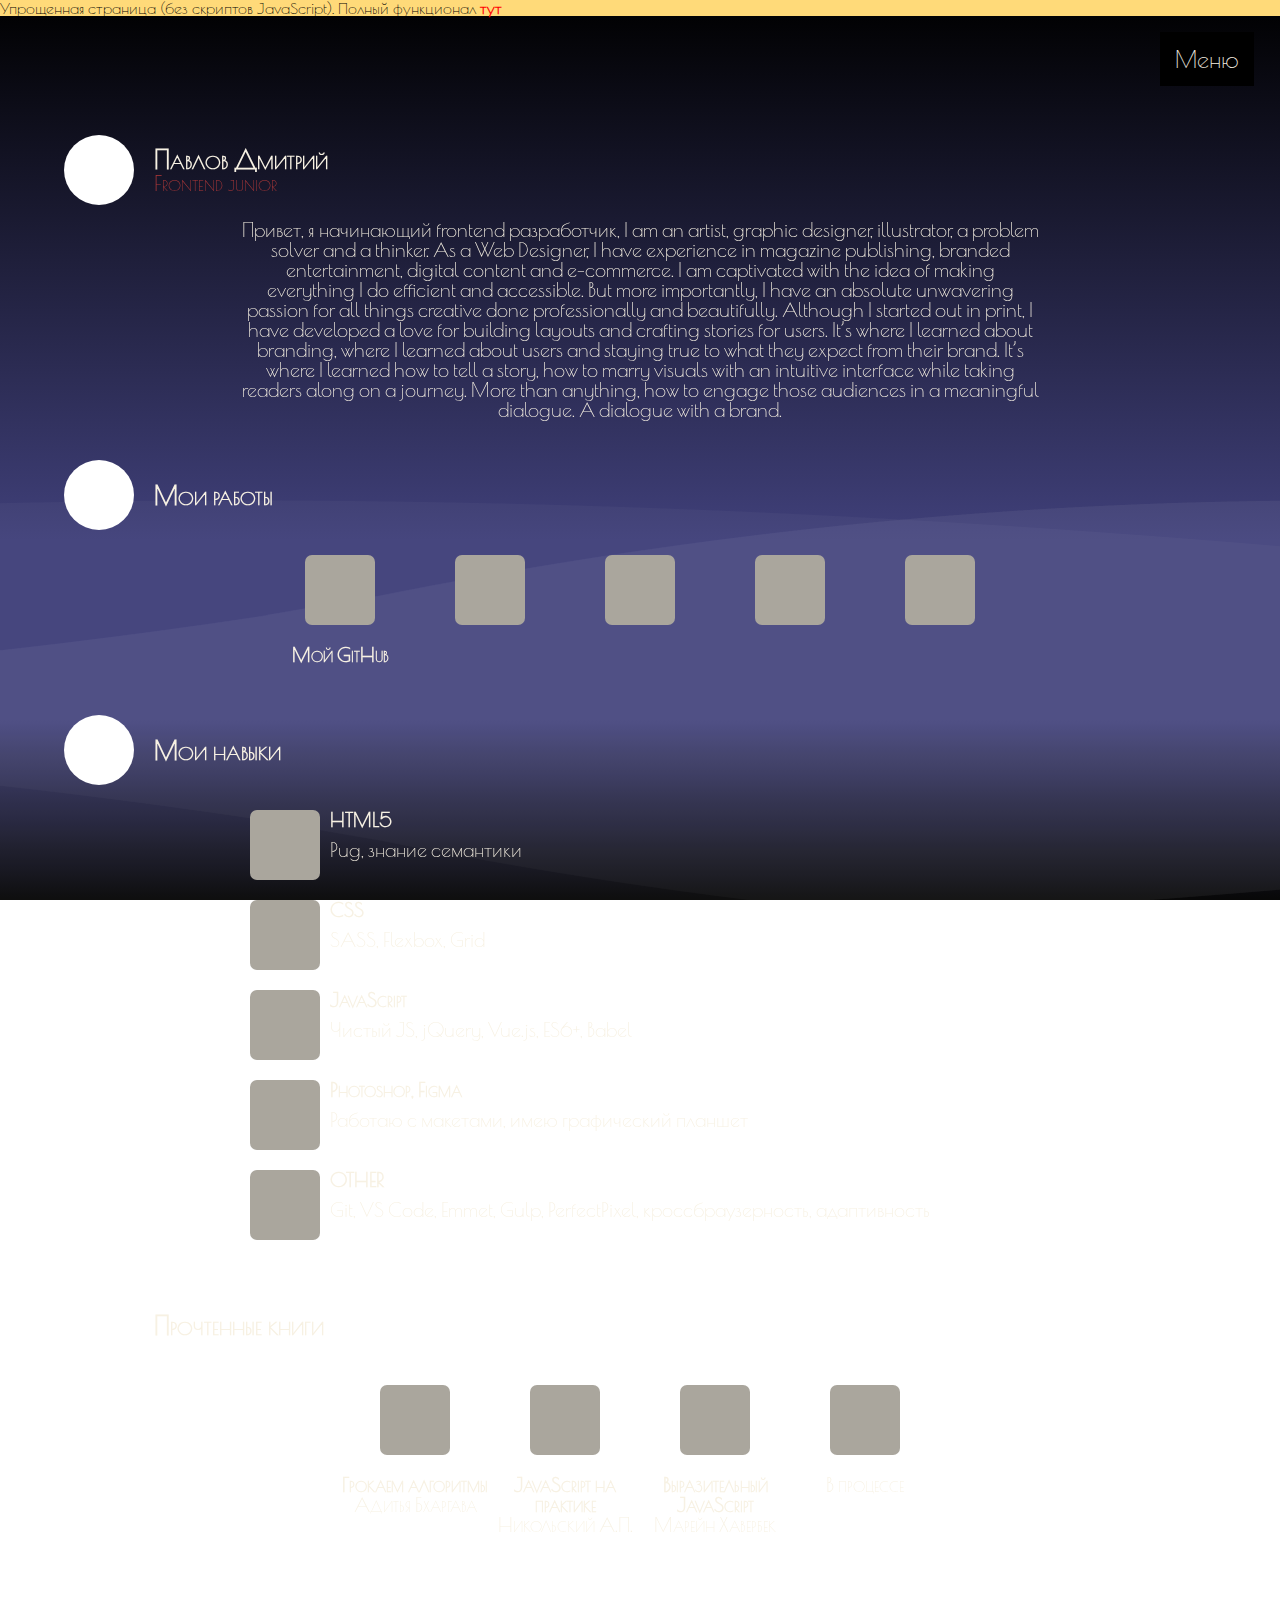
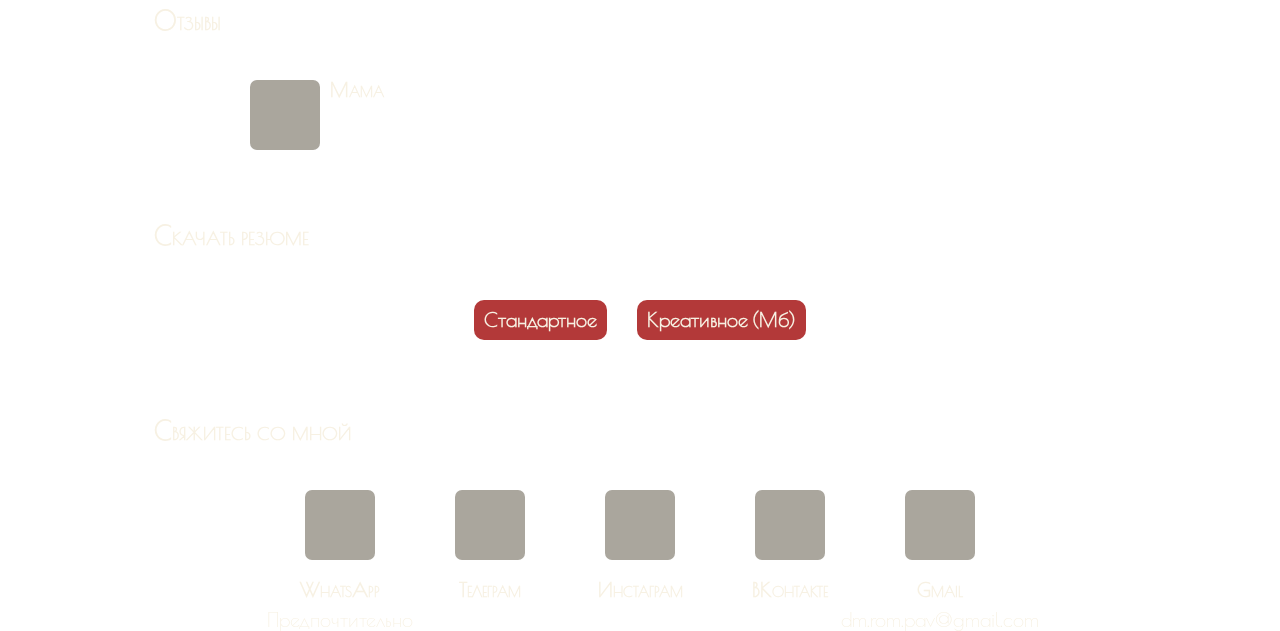
==== nojs.html @ d1b0d7f8 "first commit" ====
<!doctype html5><html lang="ru"><head>	<meta charset="UTF-8">	<meta http-equiv="x-ua-compatible" content="ie=edge">	<meta name="google" content="notranslate">	<meta name="viewport" content="width=device-width,initial-scale=1.0,maximum-scale=1.0,user-scalable=0">	<!-- Адаптивность -->	<title>Frontend (no-scripts)</title>	<meta name="description" content="The Portfolio of Dmitry Pavlov">	<meta name="keywords" content="WEB code HTML CSS SASS JS JavaScript ECMAScript ES BEM jQuery">	<link rel="icon" type="image/png" href="img/fav.png">	<link rel="apple-touch-icon" href="/custom-icon.png"> <!-- Apple Touch Icon -->	<meta name="msapplication-config" content="browserconfig.xml" /> <!-- Microsoft Tiles -->	<link rel="alternate" href="https://es.example.com/" hreflang="en"><!-- Страница с другим языком -->	<!-- Фейсбук -->	<meta property="og:type" content="website">	<meta property="og:url" content="https://example.com/page.html">	<meta property="og:title" content="Content Title">	<meta property="og:image" content="https://example.com/image.jpg">	<meta property="og:description" content="Description Here">	<meta property="og:site_name" content="Site Name">	<meta property="og:locale" content="en_US">	<!-- Твиттер -->	<meta name="twitter:card" content="summary">	<meta name="twitter:site" content="@site_account">	<meta name="twitter:creator" content="@individual_account">	<meta name="twitter:url" content="https://example.com/page.html">	<meta name="twitter:title" content="Content Title">	<meta name="twitter:description" content="Описание контента короче 200 символов">	<meta name="twitter:image" content="https://example.com/image.jpg">	<!-- CSS -->	<link href="https://fonts.googleapis.com/css2?family=Poiret+One&display=swap" rel="stylesheet">	<link rel="stylesheet" href="css/fonts.min.css">	<link rel="stylesheet" href="css/nojsstyle.min.css"></head><!-- === Тело ================================== --><body>	<div class="waves">		<div class="waves__wave waves__wave_0"></div>		<div class="waves__wave waves__wave_1"></div>		<div class="waves__wave waves__wave_2"></div>		<div class="waves__wave waves__wave_3 waves__wave_reverse"></div>		<div class="waves__wave waves__wave_4 waves__wave_reverse"></div>		<div class="waves__wave waves__wave_5 waves__wave_reverse"></div>	</div>	<p class="info">Упрощенная страница (без скриптов JavaScript). Полный функционал <a href="index.html"><b>тут</b></a>	</p>	<div class="menu">Меню		<nav class="nav">			<ul>				<a href="">					<li>Обо мне</li>				</a>				<a href="">					<li>Мои работы</li>				</a>				<a href="">					<li>Мои навыки</li>				</a>				<a href="">					<li>Прочтенные книги</li>				</a>				<a href="">					<li>Скачать резюме</li>				</a>				<a href="">					<li>Отзывы</li>				</a>				<a href="">					<li>Свяжитесь со мной</li>				</a>			</ul>		</nav>	</div>	<main>		<!-- section ========================================================================= -->		<section>			<div class="title">				<div class="title__icon"></div>				<h2 class="title__txt">Павлов Дмитрий<br><span class="title__fe">Frontend junior</span></h2>			</div>			<article class="content content1">				Привет, я начинающий frontend разработчик,				I am an artist, graphic designer, illustrator, a problem solver and a thinker. As a Web Designer, I have				experience in magazine publishing, branded entertainment, digital content and e-commerce. I am				captivated with the idea of making everything I do efficient and accessible. But more importantly, I				have an absolute unwavering passion for all things creative done professionally and beautifully.				Although I started out in print, I have developed a love for building layouts and crafting stories for				users. It’s where I learned about branding, where I learned about users and staying true to what they				expect from their brand. It’s where I learned how to tell a story, how to marry visuals with an				intuitive interface while taking readers along on a journey. More than anything, how to engage those				audiences in a meaningful dialogue. A dialogue with a brand.			</article>		</section>		<!-- section ========================================================================= -->		<section>			<div class="title">				<button class="title__icon"></button>				<h2 class="title__txt">Мои работы</h2>			</div>			<article class="content content2">				<a href="">					<div class="content__block">						<div class="content__icon content2__icon_1"></div>						<div class="content__txt"><b>Мой GitHub</b></div>					</div>				</a>				<a href="">					<div class="content__block">						<div class="content__icon content2__icon_2"></div>						<div class="content__txt"><b></b></div>					</div>				</a>				<a href="">					<div class="content__block">						<div class="content__icon content2__icon_3"></div>						<div class="content__txt"><b></b></div>					</div>				</a>				<a href="">					<div class="content__block">						<div class="content__icon content2__icon_4"></div>						<div class="content__txt"><b></b></div>					</div>				</a>				<a href="">					<div class="content__block">						<div class="content__icon content2__icon_5"></div>						<div class="content__txt"><b></b></div>					</div>				</a>			</article>		</section>		<!-- section ========================================================================= -->		<section>			<div class="title">				<div class="title__icon"></div>				<h2 class="title__txt">Мои навыки</h2>			</div>			<article class="content content3">				<div class="content__block">					<div class="content__icon content3__icon_1"></div>					<div>						<div class="content__txt"><b>HTML5</b></div>						<div class="content__bla-bla-bla">Pug, знание семантики</div>					</div>				</div>				<div class="content__block">					<div class="content__icon content3__icon_2"></div>					<div>						<div class="content__txt"><b>СSS</b></div>						<div class="content__bla-bla-bla">SASS, Flexbox, Grid</div>					</div>				</div>				<div class="content__block">					<div class="content__icon content3__icon_3"></div>					<div>						<div class="content__txt"><b>JavaScript</b></div>						<div class="content__bla-bla-bla">Чистый JS, jQuery, Vue.js, ES6+, Babel</div>					</div>				</div>				<div class="content__block">					<div class="content__icon content3__icon_4"></div>					<div>						<div class="content__txt"><b>Photoshop, Figma</b></div>						<div class="content__bla-bla-bla">Работаю с макетами, имею графический планшет</div>					</div>				</div>				<div class="content__block">					<div class="content__icon content3__icon_5"></div>					<div>						<div class="content__txt"><b>OTHER</b></div>						<div class="content__bla-bla-bla">Git, VS Code, Emmet, Gulp, PerfectPixel, кроссбраузерность, адаптивность </div>					</div>				</div>			</article>		</section>		<!-- section ========================================================================= -->		<section>			<div class="title">				<div class="title__icon"></div>				<h2 class="title__txt">Прочтенные книги</h2>			</div>			<article class="content content4">				<div class="content__block">					<div class="content__icon content4__icon_1"></div>					<div class="content__txt">						<b>Грокаем алгоритмы</b><br>Адитья Бхаргава					</div>				</div>				<div class="content__block">					<div class="content__icon content4__icon_2"></div>					<div class="content__txt"><b>JavaScript на практике</b><br>Никольский А.П.</div>				</div>				<div class="content__block">					<div class="content__icon content4__icon_3"></div>					<div class="content__txt"><b>Выразительный JavaScript</b><br>Марейн Хавербек</div>				</div>				<div class="content__block">					<div class="content__icon content4__icon_4"></div>					<div class="content__txt"><b></b>В процессе</div>				</div>			</article>		</section>		<!-- section ========================================================================= -->		<section>			<div class="title">				<div class="title__icon"></div>				<h2 class="title__txt">Отзывы</h2>			</div>			<article class="content content5">				<div class="content__block">					<div class="content__icon content5__icon_1"></div>					<div>						<div class="content__txt"><b>Мама</b></div>						<div class="content__bla-bla-bla"></div>					</div>				</div>			</article>		</section>		<!-- section ========================================================================= -->		<section>			<div class="title">				<div class="title__icon"></div>				<h2 class="title__txt">Скачать резюме</h2>			</div>			<article class="content content6">				<a href=""><b>Стандартное</b></a><br>				<a href=""><b>Креативное (Мб)</b></a>			</article>		</section>		<!-- section ========================================================================= -->		<section>			<div class="title">				<div class="title__icon"></div>				<h2 class="title__txt">Свяжитесь со мной</h2>			</div>			<article class="content content7">				<div class="content__block">					<a target="_blank" href="https://wa.me/79273494583/?text=%D0%9F%D1%80%D0%B8%D0%B2%D0%B5%D1%82,%20%D0%94%D0%B8%D0%BC%D0%B0!%20%0A">						<div class="content__icon content7__icon_4"></div>					</a>					<div>						<div class="content__txt"><b>WhatsApp</b></div>						<div class="content__bla-bla-bla">Предпочтительно</div>					</div>				</div>				<div class="content__block">					<a target="_blank" href="https://t.me/dmrompav">						<div class="content__icon content7__icon_1"></div>					</a>					<div>						<div class="content__txt"><b>Телеграм</b></div>						<div class="content__bla-bla-bla"></div>					</div>				</div>				<div class="content__block">					<a target="_blank" href="">						<div class="content__icon content7__icon_3"></div>					</a>					<div>						<div class="content__txt"><b>Инстаграм</b></div>						<div class="content__bla-bla-bla"></div>					</div>				</div>				<div target="_blank" class="content__block">					<a href="https://vk.com/dmrompav">						<div class="content__icon content7__icon_5"></div>					</a>					<div>						<div class="content__txt"><b>ВКонтакте</b></div>						<div class="content__bla-bla-bla"></div>					</div>				</div>				<div class="content__block">						<div class="content__icon content7__icon_2"></div>					<div>						<div class="content__txt"><b>Gmail</b></div>						<div class="content__bla-bla-bla" id="mail">dm.rom.pav@gmail.com</div>					</div>				</div>			</article>		</section>	</main></body></html>
---- css/fonts.min.css ----
body{font-family:"Poiret One","Times New Roman",sans-serif;color:#f7f1e3}
---- css/nojsstyle.min.css ----
@charset "UTF-8";*{padding:0;margin:0;border:0}*,:after,:before{-webkit-box-sizing:border-box;box-sizing:border-box}:active,:focus{outline:0}a:active,a:focus{outline:0}aside,footer,header,nav{display:block}body,html{height:100%;width:100%;font-size:100%;line-height:1;font-size:14px;-ms-text-size-adjust:100%;-moz-text-size-adjust:100%;-webkit-text-size-adjust:100%}button,input,textarea{font-family:inherit}input::-ms-clear{display:none}button{cursor:pointer}button::-moz-focus-inner{padding:0;border:0}a,a:visited{text-decoration:none}a:hover{text-decoration:none}ul li{list-style:none}img{vertical-align:top}h1,h2,h3,h4,h5,h6{font-size:inherit;font-weight:400}button{padding:0;border:none;font:inherit;color:inherit;background-color:transparent;cursor:pointer}body{-webkit-user-select:none;-moz-user-select:none;-ms-user-select:none;user-select:none;width:100vw;background-color:#000;background:-webkit-gradient(linear,left top,left bottom,from(#000),color-stop(60%,#40407a),color-stop(80%,#40407a),to(#000)) no-repeat;background:-o-linear-gradient(top,#000,#40407a 60%,#40407a 80%,#000) no-repeat;background:linear-gradient(to bottom,#000,#40407a 60%,#40407a 80%,#000) no-repeat;background-attachment:fixed;font-size:20px}a{color:#f7f1e3}.waves__wave{z-index:-1;top:200px;position:fixed;width:7000px;height:218px;opacity:.03;background-image:url(../img/wave_top.png);background-repeat:repeat-x;-webkit-transform:scale(2,1);-ms-transform:scale(2,1);transform:scale(2,1)}.waves__wave_0{-webkit-animation:wave 11s ease-in-out -3s infinite alternate;animation:wave 11s ease-in-out -3s infinite alternate}.waves__wave_1{-webkit-animation:long-wave 23s ease-in-out 0s infinite alternate;animation:long-wave 23s ease-in-out 0s infinite alternate;-webkit-transform:scale(3,1);-ms-transform:scale(3,1);transform:scale(3,1)}.waves__wave_2{-webkit-animation:wave 36s linear -5s infinite alternate;animation:wave 36s linear -5s infinite alternate}.waves__wave_reverse{-webkit-transform:scale(3,-1);-ms-transform:scale(3,-1);transform:scale(3,-1);margin-top:218px}.waves__wave_3{-webkit-animation:long-wave 16s ease-in-out -7s infinite alternate;animation:long-wave 16s ease-in-out -7s infinite alternate}.waves__wave_4{-webkit-animation:wave 27s ease-in-out -2s infinite alternate;animation:wave 27s ease-in-out -2s infinite alternate;-webkit-transform:scale(2,-1);-ms-transform:scale(2,-1);transform:scale(2,-1)}.waves__wave_5{-webkit-animation:long-wave 41s ease-in-out -11s infinite alternate;animation:long-wave 41s ease-in-out -11s infinite alternate}@-webkit-keyframes wave{0%{left:0}100%{left:-3876px}}@keyframes wave{0%{left:0}100%{left:-3876px}}@-webkit-keyframes long-wave{0%{left:0}100%{left:-5814px}}@keyframes long-wave{0%{left:0}100%{left:-5814px}}.info{position:absolute;top:0;width:100vw;color:#000;background-color:#ffda79;font-size:16px}.info a{color:red}.menu{z-index:20;position:fixed;top:0;right:0;margin:32px 2vw;font-size:24px;background-color:#000;padding:15px}.menu:hover>.nav{right:0}nav{z-index:10;position:fixed;top:0;right:-270px;background-color:#000;display:-webkit-box;display:-ms-flexbox;display:flex;-webkit-box-orient:vertical;-webkit-box-direction:normal;-ms-flex-direction:column;flex-direction:column;width:270px;height:100vh;font-size:24px;-webkit-transition:right .3s ease-in-out;-o-transition:right .3s ease-in-out;transition:right .3s ease-in-out}nav a{color:#f7f1e3}nav ul{padding-top:65px}nav li{margin:20px}main{width:1200px;max-width:90vw;margin:15vh auto 0 auto}.title{font-variant:small-caps;display:-webkit-box;display:-ms-flexbox;display:flex;-webkit-box-align:center;-ms-flex-align:center;align-items:center;-webkit-box-pack:start;-ms-flex-pack:start;justify-content:start;margin:40px 0 10px 0}.title__icon{width:70px;height:70px;background-color:#fff;border-radius:50%}.title__txt{font-weight:bolder;font-size:26px;margin-left:20px}.title__fe{color:#b33939;font-weight:400;font-size:22px}.content{text-align:center;width:800px;max-width:90vw;margin:15px auto;display:-webkit-box;display:-ms-flexbox;display:flex;-ms-flex-wrap:wrap;flex-wrap:wrap;-webkit-box-pack:center;-ms-flex-pack:center;justify-content:center}.content__block{width:150px;display:-webkit-box;display:-ms-flexbox;display:flex;-webkit-box-orient:vertical;-webkit-box-direction:normal;-ms-flex-direction:column;flex-direction:column;-webkit-box-pack:baseline;-ms-flex-pack:baseline;justify-content:baseline;-webkit-box-align:center;-ms-flex-align:center;align-items:center}.content__icon{width:70px;height:70px;background-color:#aaa69d;border-radius:10%;margin:10px 10px}.content__txt{font-variant:small-caps;margin:10px 0}.content__bla-bla-bla{max-width:60vw}.content3{-webkit-box-orient:vertical;-webkit-box-direction:normal;-ms-flex-direction:column;flex-direction:column;text-align:left}.content3 .content__block{-webkit-box-orient:horizontal;-webkit-box-direction:normal;-ms-flex-direction:row;flex-direction:row;-webkit-box-align:start;-ms-flex-align:start;align-items:start;width:100%;height:auto}.content5{-webkit-box-orient:vertical;-webkit-box-direction:normal;-ms-flex-direction:column;flex-direction:column;text-align:left}.content5 .content__block{-webkit-box-orient:horizontal;-webkit-box-direction:normal;-ms-flex-direction:row;flex-direction:row;-webkit-box-align:start;-ms-flex-align:start;align-items:start;width:100%;height:auto}.content6 a{background-color:#b33939;padding:10px;margin:15px;border-radius:10px}#mail{-webkit-user-select:text;-moz-user-select:text;-ms-user-select:text;user-select:text}@media (handheld){.menu{background-color:#fff;height:0;padding:0;overflow:hidden}nav{height:0;padding:0;overflow:hidden}}@media (min-height:768px){.waves__wave{top:500px}}
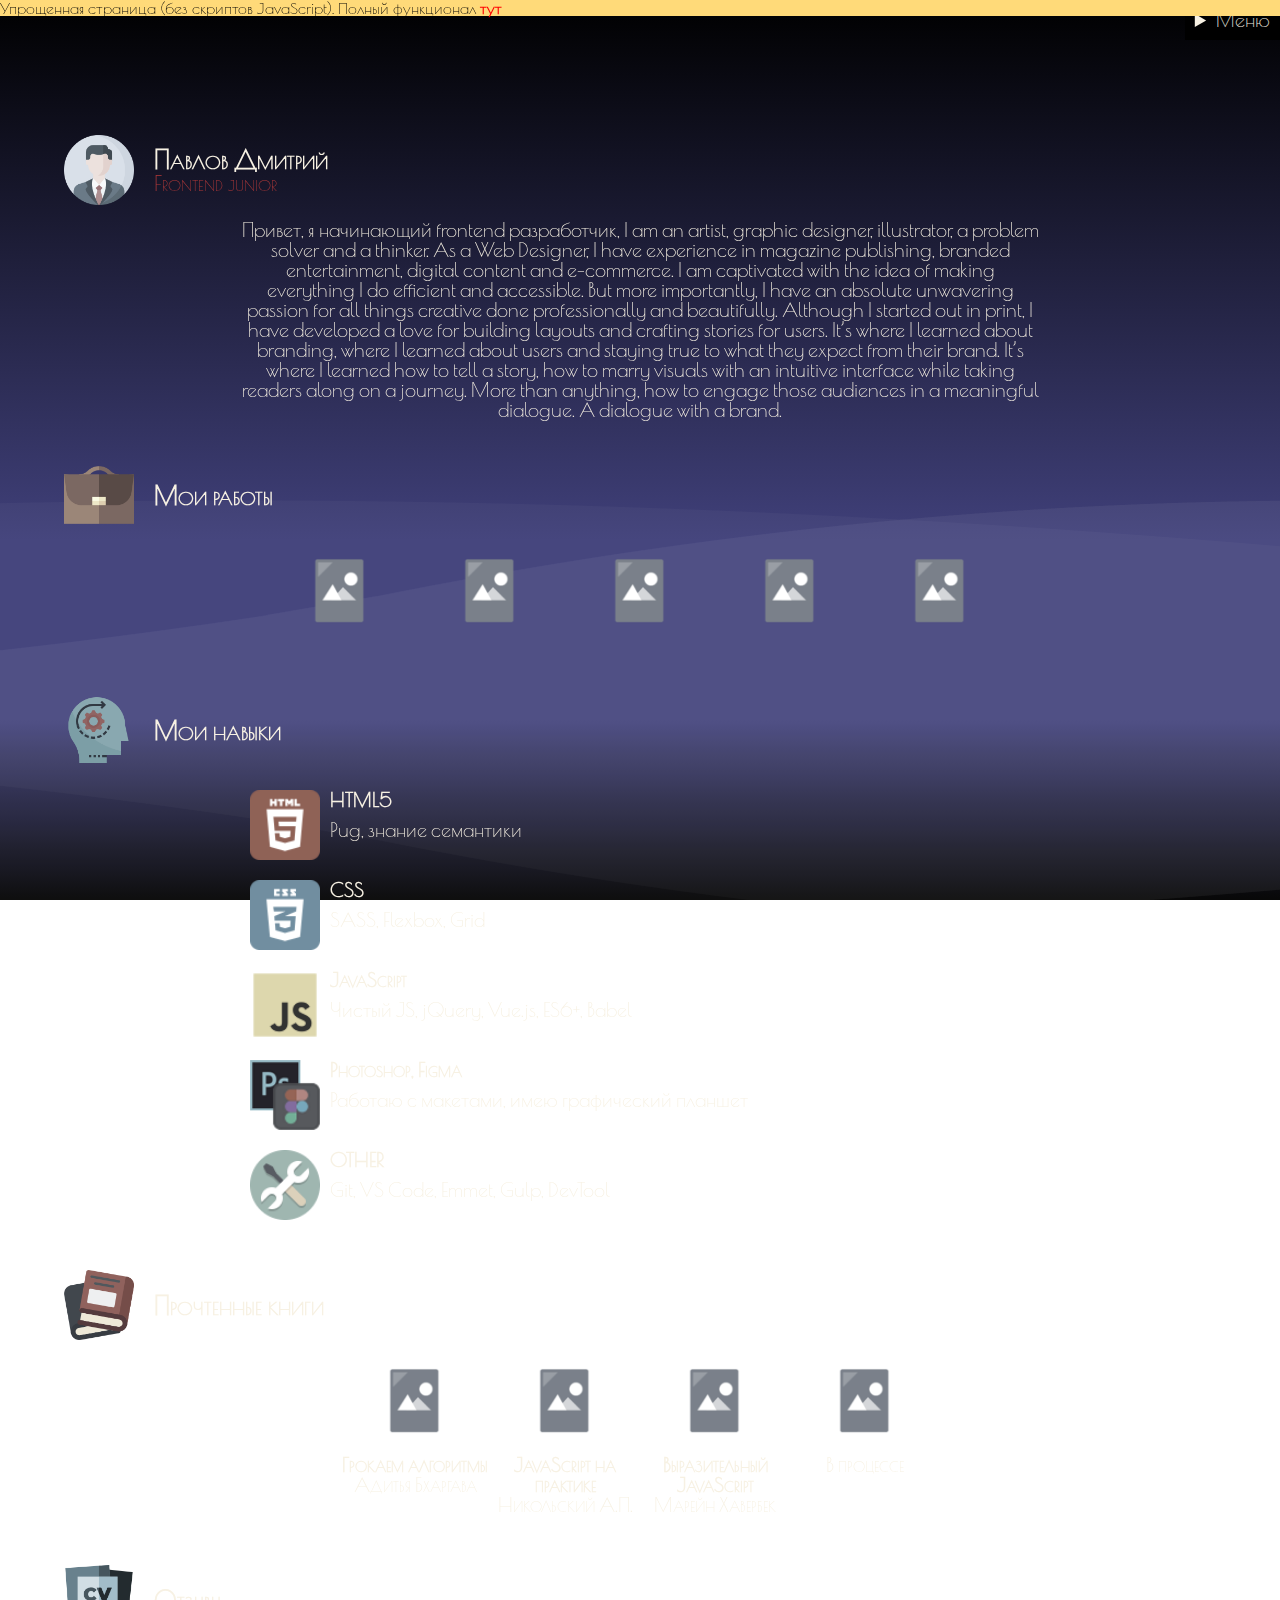
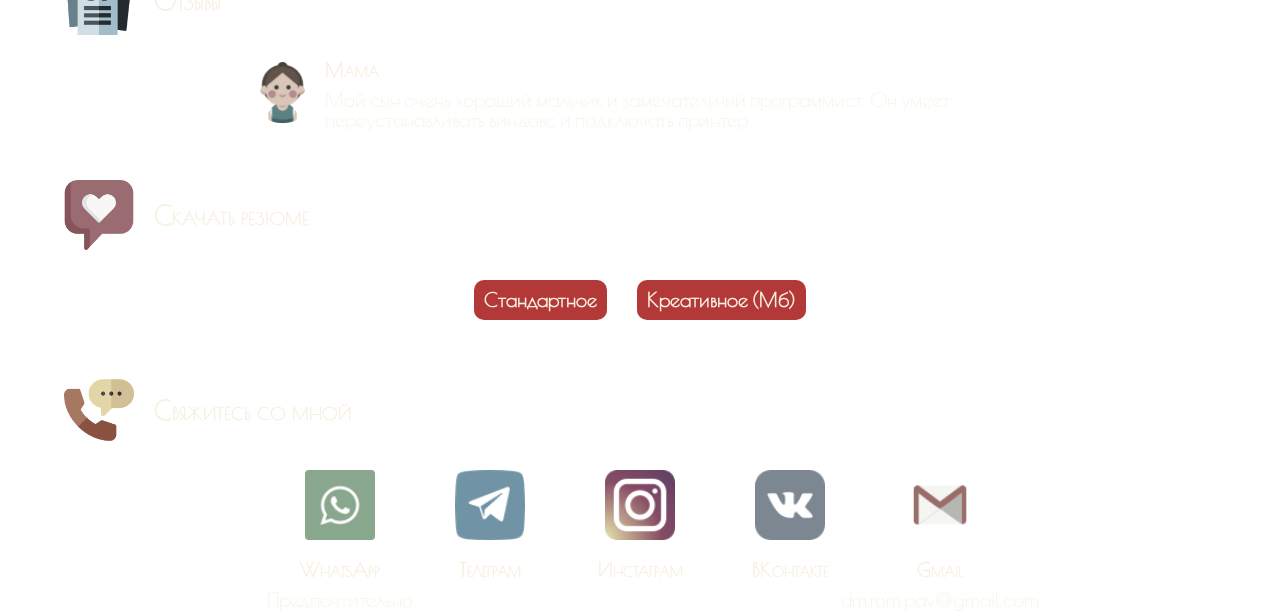
==== commit aba456b2: "Icons loaded in nojs.html" ====
--- a/nojs.html
+++ b/nojs.html
@@ -48,41 +48,44 @@
 		<div class="waves__wave waves__wave_4 waves__wave_reverse"></div> 		<div class="waves__wave waves__wave_5 waves__wave_reverse"></div> 	</div>-	<p class="info">Упрощенная страница (без скриптов JavaScript). Полный функционал <a href="index.html"><b>тут</b></a>+	<p class="info">Упрощенная страница (без скриптов JavaScript). Полный функционал <a target="_blank" href="index.html"><b>тут</b></a> 	</p>-	<div class="menu">Меню+	<details class="menu">+		<summary>Меню</summary> 		<nav class="nav"> 			<ul>-				<a href="">+				<a href="#n1"> 					<li>Обо мне</li> 				</a>-				<a href="">+				<a href="#n2"> 					<li>Мои работы</li> 				</a>-				<a href="">+				<a href="#n3"> 					<li>Мои навыки</li> 				</a>-				<a href="">+				<a href="#n4"> 					<li>Прочтенные книги</li> 				</a>-				<a href="">+				<a href="#n5"> 					<li>Скачать резюме</li> 				</a>-				<a href="">+				<a href="#n6"> 					<li>Отзывы</li> 				</a>-				<a href="">+				<a href="#n7"> 					<li>Свяжитесь со мной</li> 				</a> 			</ul> 		</nav>-	</div>+	</details> 	<main> 		<!-- section ========================================================================= --> 		<section> 			<div class="title">-				<div class="title__icon"></div>-				<h2 class="title__txt">Павлов Дмитрий<br><span class="title__fe">Frontend junior</span></h2>+				<div class="title__icon title__i1"></div>+				<a name="n1">+					<h2 class="title__txt">Павлов Дмитрий<br><span class="title__fe">Frontend junior</span></h2>+				</a> 			</div> 			<article class="content content1"> 				Привет, я начинающий frontend разработчик,@@ -101,14 +104,16 @@
 		<!-- section ========================================================================= --> 		<section> 			<div class="title">-				<button class="title__icon"></button>-				<h2 class="title__txt">Мои работы</h2>+				<button class="title__icon title__i2"></button>+				<a name="n2">+					<h2 class="title__txt">Мои работы</h2>+				</a> 			</div> 			<article class="content content2"> 				<a href=""> 					<div class="content__block"> 						<div class="content__icon content2__icon_1"></div>-						<div class="content__txt"><b>Мой GitHub</b></div>+						<div class="content__txt"><b></b></div> 					</div> 				</a> 				<a href="">@@ -141,8 +146,10 @@
 		<!-- section ========================================================================= --> 		<section> 			<div class="title">-				<div class="title__icon"></div>-				<h2 class="title__txt">Мои навыки</h2>+				<div class="title__icon title__i3"></div>+				<a name="n3">+					<h2 class="title__txt">Мои навыки</h2>+				</a> 			</div> 			<article class="content content3"> 				<div class="content__block">@@ -177,17 +184,19 @@
 					<div class="content__icon content3__icon_5"></div> 					<div> 						<div class="content__txt"><b>OTHER</b></div>-						<div class="content__bla-bla-bla">Git, VS Code, Emmet, Gulp, PerfectPixel, кроссбраузерность, адаптивность </div>-					</div>-				</div>-			</article>-		</section>--		<!-- section ========================================================================= -->-		<section>-			<div class="title">-				<div class="title__icon"></div>-				<h2 class="title__txt">Прочтенные книги</h2>+						<div class="content__bla-bla-bla">Git, VS Code, Emmet, Gulp, DevTool </div>+					</div>+				</div>+			</article>+		</section>++		<!-- section ========================================================================= -->+		<section>+			<div class="title">+				<div class="title__icon title__i4"></div>+				<a name="n4">+					<h2 class="title__txt">Прочтенные книги</h2>+				</a> 			</div> 			<article class="content content4"> 				<div class="content__block">@@ -214,25 +223,29 @@
 		<!-- section ========================================================================= --> 		<section> 			<div class="title">-				<div class="title__icon"></div>-				<h2 class="title__txt">Отзывы</h2>+				<div class="title__icon title__i5"></div>+				<a name="n5">+					<h2 class="title__txt">Отзывы</h2>+				</a> 			</div> 			<article class="content content5"> 				<div class="content__block"> 					<div class="content__icon content5__icon_1"></div> 					<div> 						<div class="content__txt"><b>Мама</b></div>-						<div class="content__bla-bla-bla"></div>-					</div>-				</div>-			</article>-		</section>--		<!-- section ========================================================================= -->-		<section>-			<div class="title">-				<div class="title__icon"></div>-				<h2 class="title__txt">Скачать резюме</h2>+						<div class="content__bla-bla-bla">Мой сын очень хороший мальчик и замечательный программист. Он умеет переустанавливать виндовс и подключать принтер</div>+					</div>+				</div>+			</article>+		</section>++		<!-- section ========================================================================= -->+		<section>+			<div class="title">+				<div class="title__icon title__i6"></div>+				<a name="n6">+					<h2 class="title__txt">Скачать резюме</h2>+				</a> 			</div> 			<article class="content content6"> 				<a href=""><b>Стандартное</b></a><br>@@ -243,8 +256,10 @@
 		<!-- section ========================================================================= --> 		<section> 			<div class="title">-				<div class="title__icon"></div>-				<h2 class="title__txt">Свяжитесь со мной</h2>+				<div class="title__icon title__i7"></div>+				<a name="n7">+					<h2 class="title__txt">Свяжитесь со мной</h2>+				</a> 			</div> 			<article class="content content7"> 				<div class="content__block">@@ -284,7 +299,9 @@
 					</div> 				</div> 				<div class="content__block">+					<a href=""> 						<div class="content__icon content7__icon_2"></div>+					</a> 					<div> 						<div class="content__txt"><b>Gmail</b></div> 						<div class="content__bla-bla-bla" id="mail">dm.rom.pav@gmail.com</div>--- a/css/fonts.min.css
+++ b/css/fonts.min.css
@@ -1 +1 @@
-body{font-family:"Poiret One","Times New Roman",sans-serif;color:#f7f1e3}+body{font-family:"Poiret One","Times New Roman",sans-serif;color:#f7f1e3}a{color:#f7f1e3}--- a/css/nojsstyle.min.css
+++ b/css/nojsstyle.min.css
@@ -1 +1 @@
-@charset "UTF-8";*{padding:0;margin:0;border:0}*,:after,:before{-webkit-box-sizing:border-box;box-sizing:border-box}:active,:focus{outline:0}a:active,a:focus{outline:0}aside,footer,header,nav{display:block}body,html{height:100%;width:100%;font-size:100%;line-height:1;font-size:14px;-ms-text-size-adjust:100%;-moz-text-size-adjust:100%;-webkit-text-size-adjust:100%}button,input,textarea{font-family:inherit}input::-ms-clear{display:none}button{cursor:pointer}button::-moz-focus-inner{padding:0;border:0}a,a:visited{text-decoration:none}a:hover{text-decoration:none}ul li{list-style:none}img{vertical-align:top}h1,h2,h3,h4,h5,h6{font-size:inherit;font-weight:400}button{padding:0;border:none;font:inherit;color:inherit;background-color:transparent;cursor:pointer}body{-webkit-user-select:none;-moz-user-select:none;-ms-user-select:none;user-select:none;width:100vw;background-color:#000;background:-webkit-gradient(linear,left top,left bottom,from(#000),color-stop(60%,#40407a),color-stop(80%,#40407a),to(#000)) no-repeat;background:-o-linear-gradient(top,#000,#40407a 60%,#40407a 80%,#000) no-repeat;background:linear-gradient(to bottom,#000,#40407a 60%,#40407a 80%,#000) no-repeat;background-attachment:fixed;font-size:20px}a{color:#f7f1e3}.waves__wave{z-index:-1;top:200px;position:fixed;width:7000px;height:218px;opacity:.03;background-image:url(../img/wave_top.png);background-repeat:repeat-x;-webkit-transform:scale(2,1);-ms-transform:scale(2,1);transform:scale(2,1)}.waves__wave_0{-webkit-animation:wave 11s ease-in-out -3s infinite alternate;animation:wave 11s ease-in-out -3s infinite alternate}.waves__wave_1{-webkit-animation:long-wave 23s ease-in-out 0s infinite alternate;animation:long-wave 23s ease-in-out 0s infinite alternate;-webkit-transform:scale(3,1);-ms-transform:scale(3,1);transform:scale(3,1)}.waves__wave_2{-webkit-animation:wave 36s linear -5s infinite alternate;animation:wave 36s linear -5s infinite alternate}.waves__wave_reverse{-webkit-transform:scale(3,-1);-ms-transform:scale(3,-1);transform:scale(3,-1);margin-top:218px}.waves__wave_3{-webkit-animation:long-wave 16s ease-in-out -7s infinite alternate;animation:long-wave 16s ease-in-out -7s infinite alternate}.waves__wave_4{-webkit-animation:wave 27s ease-in-out -2s infinite alternate;animation:wave 27s ease-in-out -2s infinite alternate;-webkit-transform:scale(2,-1);-ms-transform:scale(2,-1);transform:scale(2,-1)}.waves__wave_5{-webkit-animation:long-wave 41s ease-in-out -11s infinite alternate;animation:long-wave 41s ease-in-out -11s infinite alternate}@-webkit-keyframes wave{0%{left:0}100%{left:-3876px}}@keyframes wave{0%{left:0}100%{left:-3876px}}@-webkit-keyframes long-wave{0%{left:0}100%{left:-5814px}}@keyframes long-wave{0%{left:0}100%{left:-5814px}}.info{position:absolute;top:0;width:100vw;color:#000;background-color:#ffda79;font-size:16px}.info a{color:red}.menu{z-index:20;position:fixed;top:0;right:0;margin:32px 2vw;font-size:24px;background-color:#000;padding:15px}.menu:hover>.nav{right:0}nav{z-index:10;position:fixed;top:0;right:-270px;background-color:#000;display:-webkit-box;display:-ms-flexbox;display:flex;-webkit-box-orient:vertical;-webkit-box-direction:normal;-ms-flex-direction:column;flex-direction:column;width:270px;height:100vh;font-size:24px;-webkit-transition:right .3s ease-in-out;-o-transition:right .3s ease-in-out;transition:right .3s ease-in-out}nav a{color:#f7f1e3}nav ul{padding-top:65px}nav li{margin:20px}main{width:1200px;max-width:90vw;margin:15vh auto 0 auto}.title{font-variant:small-caps;display:-webkit-box;display:-ms-flexbox;display:flex;-webkit-box-align:center;-ms-flex-align:center;align-items:center;-webkit-box-pack:start;-ms-flex-pack:start;justify-content:start;margin:40px 0 10px 0}.title__icon{width:70px;height:70px;background-color:#fff;border-radius:50%}.title__txt{font-weight:bolder;font-size:26px;margin-left:20px}.title__fe{color:#b33939;font-weight:400;font-size:22px}.content{text-align:center;width:800px;max-width:90vw;margin:15px auto;display:-webkit-box;display:-ms-flexbox;display:flex;-ms-flex-wrap:wrap;flex-wrap:wrap;-webkit-box-pack:center;-ms-flex-pack:center;justify-content:center}.content__block{width:150px;display:-webkit-box;display:-ms-flexbox;display:flex;-webkit-box-orient:vertical;-webkit-box-direction:normal;-ms-flex-direction:column;flex-direction:column;-webkit-box-pack:baseline;-ms-flex-pack:baseline;justify-content:baseline;-webkit-box-align:center;-ms-flex-align:center;align-items:center}.content__icon{width:70px;height:70px;background-color:#aaa69d;border-radius:10%;margin:10px 10px}.content__txt{font-variant:small-caps;margin:10px 0}.content__bla-bla-bla{max-width:60vw}.content3{-webkit-box-orient:vertical;-webkit-box-direction:normal;-ms-flex-direction:column;flex-direction:column;text-align:left}.content3 .content__block{-webkit-box-orient:horizontal;-webkit-box-direction:normal;-ms-flex-direction:row;flex-direction:row;-webkit-box-align:start;-ms-flex-align:start;align-items:start;width:100%;height:auto}.content5{-webkit-box-orient:vertical;-webkit-box-direction:normal;-ms-flex-direction:column;flex-direction:column;text-align:left}.content5 .content__block{-webkit-box-orient:horizontal;-webkit-box-direction:normal;-ms-flex-direction:row;flex-direction:row;-webkit-box-align:start;-ms-flex-align:start;align-items:start;width:100%;height:auto}.content6 a{background-color:#b33939;padding:10px;margin:15px;border-radius:10px}#mail{-webkit-user-select:text;-moz-user-select:text;-ms-user-select:text;user-select:text}@media (handheld){.menu{background-color:#fff;height:0;padding:0;overflow:hidden}nav{height:0;padding:0;overflow:hidden}}@media (min-height:768px){.waves__wave{top:500px}}+@charset "UTF-8";*{padding:0;margin:0;border:0}*,:after,:before{-webkit-box-sizing:border-box;box-sizing:border-box}:active,:focus{outline:0}a:active,a:focus{outline:0}aside,footer,header,nav{display:block}body,html{height:100%;width:100%;font-size:100%;line-height:1;font-size:14px;-ms-text-size-adjust:100%;-moz-text-size-adjust:100%;-webkit-text-size-adjust:100%}button,input,textarea{font-family:inherit}input::-ms-clear{display:none}button{cursor:pointer}button::-moz-focus-inner{padding:0;border:0}a,a:visited{text-decoration:none}a:hover{text-decoration:none}ul li{list-style:none}img{vertical-align:top}h1,h2,h3,h4,h5,h6{font-size:inherit;font-weight:400}button{padding:0;border:none;font:inherit;color:inherit;background-color:transparent;cursor:pointer}body{-webkit-user-select:none;-moz-user-select:none;-ms-user-select:none;user-select:none;width:100vw;background-color:#000;background:-webkit-gradient(linear,left top,left bottom,from(#000),color-stop(60%,#40407a),color-stop(80%,#40407a),to(#000)) no-repeat;background:-o-linear-gradient(top,#000,#40407a 60%,#40407a 80%,#000) no-repeat;background:linear-gradient(to bottom,#000,#40407a 60%,#40407a 80%,#000) no-repeat;background-attachment:fixed;font-size:20px}a{color:#f7f1e3}a:hover>.content__icon{-webkit-filter:grayscale(0);filter:grayscale(0)}.waves__wave{z-index:-1;top:200px;position:fixed;width:7000px;height:218px;opacity:.03;background-image:url(../img/wave_top.png);background-repeat:repeat-x;-webkit-transform:scale(2,1);-ms-transform:scale(2,1);transform:scale(2,1)}.waves__wave_0{-webkit-animation:wave 11s ease-in-out -3s infinite alternate;animation:wave 11s ease-in-out -3s infinite alternate}.waves__wave_1{-webkit-animation:long-wave 23s ease-in-out 0s infinite alternate;animation:long-wave 23s ease-in-out 0s infinite alternate;-webkit-transform:scale(3,1);-ms-transform:scale(3,1);transform:scale(3,1)}.waves__wave_2{-webkit-animation:wave 36s linear -5s infinite alternate;animation:wave 36s linear -5s infinite alternate}.waves__wave_reverse{-webkit-transform:scale(3,-1);-ms-transform:scale(3,-1);transform:scale(3,-1);margin-top:218px}.waves__wave_3{-webkit-animation:long-wave 16s ease-in-out -7s infinite alternate;animation:long-wave 16s ease-in-out -7s infinite alternate}.waves__wave_4{-webkit-animation:wave 27s ease-in-out -2s infinite alternate;animation:wave 27s ease-in-out -2s infinite alternate;-webkit-transform:scale(2,-1);-ms-transform:scale(2,-1);transform:scale(2,-1)}.waves__wave_5{-webkit-animation:long-wave 41s ease-in-out -11s infinite alternate;animation:long-wave 41s ease-in-out -11s infinite alternate}@-webkit-keyframes wave{0%{left:0}100%{left:-3876px}}@keyframes wave{0%{left:0}100%{left:-3876px}}@-webkit-keyframes long-wave{0%{left:0}100%{left:-5814px}}@keyframes long-wave{0%{left:0}100%{left:-5814px}}.info{z-index:30;position:absolute;top:0;width:100vw;color:#000;background-color:#ffda79;font-size:16px}.info a{color:red}.menu{z-index:20;position:fixed;background-color:#000;top:0;right:0}.menu ul{padding-top:15px}.menu li{margin:20px}summary{padding:10px;text-align:right}main{width:1200px;max-width:90vw;margin:15vh auto 0 auto}.title{font-variant:small-caps;display:-webkit-box;display:-ms-flexbox;display:flex;-webkit-box-align:center;-ms-flex-align:center;align-items:center;-webkit-box-pack:start;-ms-flex-pack:start;justify-content:start;margin:40px 0 10px 0}.title__icon{background-size:100%;background-repeat:no-repeat;-webkit-filter:grayscale(70%);filter:grayscale(70%);width:70px;height:70px}.title__txt{font-weight:bolder;font-size:26px;margin-left:20px}.title__fe{color:#b33939;font-weight:400;font-size:22px}.title__i1{background-image:url(../img/0.png)}.title__i2{background-image:url(../img/1.png)}.title__i3{background-image:url(../img/2.png)}.title__i4{background-image:url(../img/3.png)}.title__i5{background-image:url(../img/4.png)}.title__i6{background-image:url(../img/5.png)}.title__i7{background-image:url(../img/6.png)}.content{text-align:center;width:800px;max-width:90vw;margin:15px auto;display:-webkit-box;display:-ms-flexbox;display:flex;-ms-flex-wrap:wrap;flex-wrap:wrap;-webkit-box-pack:center;-ms-flex-pack:center;justify-content:center}.content__block{width:150px;display:-webkit-box;display:-ms-flexbox;display:flex;-webkit-box-orient:vertical;-webkit-box-direction:normal;-ms-flex-direction:column;flex-direction:column;-webkit-box-pack:baseline;-ms-flex-pack:baseline;justify-content:baseline;-webkit-box-align:center;-ms-flex-align:center;align-items:center}.content__icon{width:70px;height:70px;background-image:url(../img/icons/88.png);-webkit-filter:grayscale(70%);filter:grayscale(70%);background-size:100%;background-repeat:no-repeat;margin:10px 10px}.content__txt{font-variant:small-caps;margin:10px 0}.content__bla-bla-bla{max-width:60vw}.content3{-webkit-box-orient:vertical;-webkit-box-direction:normal;-ms-flex-direction:column;flex-direction:column;text-align:left}.content3 .content__block{-webkit-box-orient:horizontal;-webkit-box-direction:normal;-ms-flex-direction:row;flex-direction:row;-webkit-box-align:start;-ms-flex-align:start;align-items:start;width:100%;height:auto}.content3__icon_1{background-image:url(../img/icons/20.png)}.content3__icon_2{background-image:url(../img/icons/21.png)}.content3__icon_3{background-image:url(../img/icons/22.png)}.content3__icon_4{background-image:url(../img/icons/23.png)}.content3__icon_5{background-image:url(../img/icons/24.png)}.content5{-webkit-box-orient:vertical;-webkit-box-direction:normal;-ms-flex-direction:column;flex-direction:column;text-align:left}.content5 .content__block{-webkit-box-orient:horizontal;-webkit-box-direction:normal;-ms-flex-direction:row;flex-direction:row;-webkit-box-align:start;-ms-flex-align:start;align-items:start;width:100%;height:auto}.content5__icon_1{background-image:url(../img/icons/50.png)}.content6 a{background-color:#b33939;padding:10px;margin:15px;border-radius:10px}.content7__icon_1{background-image:url(../img/icons/60.png)}.content7__icon_2{background-image:url(../img/icons/62.png)}.content7__icon_3{background-image:url(../img/icons/64.png)}.content7__icon_4{background-image:url(../img/icons/61.png)}.content7__icon_5{background-image:url(../img/icons/63.png)}#mail{-webkit-user-select:text;-moz-user-select:text;-ms-user-select:text;user-select:text}@media (handheld){.menu{background-color:#fff;height:0;padding:0;overflow:hidden}nav{height:0;padding:0;overflow:hidden}}@media (min-height:768px){.waves__wave{top:500px}}